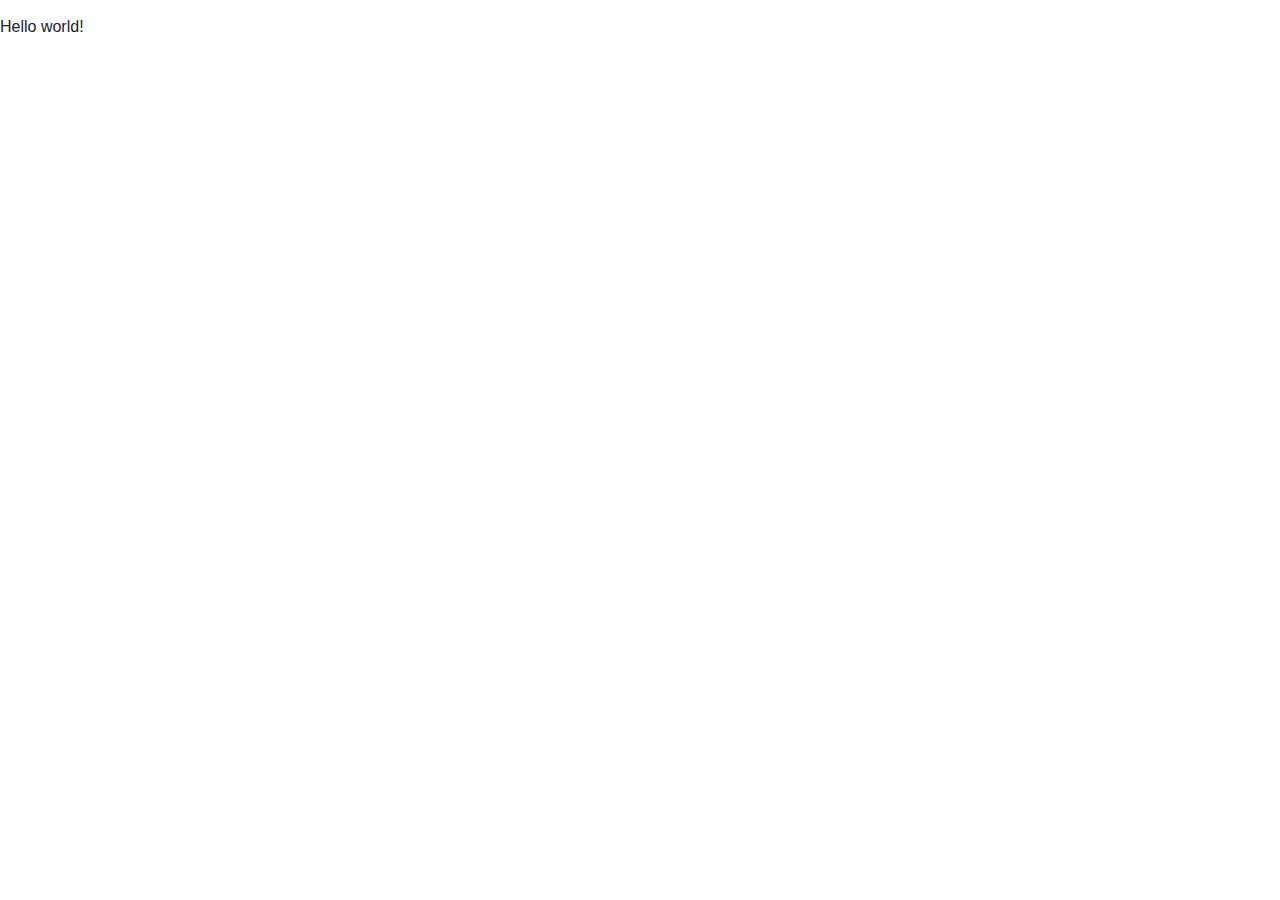
==== index.html @ acda1a97 "initial commit" ====
<!doctype html>
<html class="no-js" lang="">
    <head>
        <meta charset="utf-8">
        <meta http-equiv="x-ua-compatible" content="ie=edge">
        <title>Random Design Co.</title>
        <meta name="description" content="">
        <meta name="viewport" content="width=device-width, initial-scale=1">

        <link rel="apple-touch-icon" href="apple-touch-icon.png">
        <!-- Place favicon.ico in the root directory -->

        <link rel="stylesheet" href="css/normalize.css">
        <link rel="stylesheet" href="css/main.css">
        <script src="js/vendor/modernizr-2.8.3.min.js"></script>
    </head>
    <body>
        <!--[if lt IE 8]>
            <p class="browserupgrade">You are using an <strong>outdated</strong> browser. Please <a href="http://browsehappy.com/">upgrade your browser</a> to improve your experience.</p>
        <![endif]-->

        <!-- Add your site or application content here -->
        <p>Hello world!</p>

        <script src="https://code.jquery.com/jquery-1.12.0.min.js"></script>
        <script>window.jQuery || document.write('<script src="js/vendor/jquery-1.12.0.min.js"><\/script>')</script>
        <script src="js/plugins.js"></script>
        <script src="js/main.js"></script>

        <!-- Google Analytics: change UA-XXXXX-X to be your site's ID. -->
        <script>
            (function(b,o,i,l,e,r){b.GoogleAnalyticsObject=l;b[l]||(b[l]=
            function(){(b[l].q=b[l].q||[]).push(arguments)});b[l].l=+new Date;
            e=o.createElement(i);r=o.getElementsByTagName(i)[0];
            e.src='https://www.google-analytics.com/analytics.js';
            r.parentNode.insertBefore(e,r)}(window,document,'script','ga'));
            ga('create','UA-XXXXX-X','auto');ga('send','pageview');
        </script>
    </body>
</html>
---- css/main.css ----
/*! HTML5 Boilerplate v5.3.0 | MIT License | https://html5boilerplate.com/ */

/*
 * What follows is the result of much research on cross-browser styling.
 * Credit left inline and big thanks to Nicolas Gallagher, Jonathan Neal,
 * Kroc Camen, and the H5BP dev community and team.
 */

/* ==========================================================================
   Base styles: opinionated defaults
   ========================================================================== */

html {
    color: #222;
    font-size: 1em;
    line-height: 1.4;
}

/*
 * Remove text-shadow in selection highlight:
 * https://twitter.com/miketaylr/status/12228805301
 *
 * These selection rule sets have to be separate.
 * Customize the background color to match your design.
 */

::-moz-selection {
    background: #b3d4fc;
    text-shadow: none;
}

::selection {
    background: #b3d4fc;
    text-shadow: none;
}

/*
 * A better looking default horizontal rule
 */

hr {
    display: block;
    height: 1px;
    border: 0;
    border-top: 1px solid #ccc;
    margin: 1em 0;
    padding: 0;
}

/*
 * Remove the gap between audio, canvas, iframes,
 * images, videos and the bottom of their containers:
 * https://github.com/h5bp/html5-boilerplate/issues/440
 */

audio,
canvas,
iframe,
img,
svg,
video {
    vertical-align: middle;
}

/*
 * Remove default fieldset styles.
 */

fieldset {
    border: 0;
    margin: 0;
    padding: 0;
}

/*
 * Allow only vertical resizing of textareas.
 */

textarea {
    resize: vertical;
}

/* ==========================================================================
   Browser Upgrade Prompt
   ========================================================================== */

.browserupgrade {
    margin: 0.2em 0;
    background: #ccc;
    color: #000;
    padding: 0.2em 0;
}

/* ==========================================================================
   Author's custom styles
   ========================================================================== */

















/* ==========================================================================
   Helper classes
   ========================================================================== */

/*
 * Hide visually and from screen readers
 */

.hidden {
    display: none !important;
}

/*
 * Hide only visually, but have it available for screen readers:
 * http://snook.ca/archives/html_and_css/hiding-content-for-accessibility
 */

.visuallyhidden {
    border: 0;
    clip: rect(0 0 0 0);
    height: 1px;
    margin: -1px;
    overflow: hidden;
    padding: 0;
    position: absolute;
    width: 1px;
}

/*
 * Extends the .visuallyhidden class to allow the element
 * to be focusable when navigated to via the keyboard:
 * https://www.drupal.org/node/897638
 */

.visuallyhidden.focusable:active,
.visuallyhidden.focusable:focus {
    clip: auto;
    height: auto;
    margin: 0;
    overflow: visible;
    position: static;
    width: auto;
}

/*
 * Hide visually and from screen readers, but maintain layout
 */

.invisible {
    visibility: hidden;
}

/*
 * Clearfix: contain floats
 *
 * For modern browsers
 * 1. The space content is one way to avoid an Opera bug when the
 *    `contenteditable` attribute is included anywhere else in the document.
 *    Otherwise it causes space to appear at the top and bottom of elements
 *    that receive the `clearfix` class.
 * 2. The use of `table` rather than `block` is only necessary if using
 *    `:before` to contain the top-margins of child elements.
 */

.clearfix:before,
.clearfix:after {
    content: " "; /* 1 */
    display: table; /* 2 */
}

.clearfix:after {
    clear: both;
}

/* ==========================================================================
   EXAMPLE Media Queries for Responsive Design.
   These examples override the primary ('mobile first') styles.
   Modify as content requires.
   ========================================================================== */

@media only screen and (min-width: 35em) {
    /* Style adjustments for viewports that meet the condition */
}

@media print,
       (-webkit-min-device-pixel-ratio: 1.25),
       (min-resolution: 1.25dppx),
       (min-resolution: 120dpi) {
    /* Style adjustments for high resolution devices */
}

/* ==========================================================================
   Print styles.
   Inlined to avoid the additional HTTP request:
   http://www.phpied.com/delay-loading-your-print-css/
   ========================================================================== */

@media print {
    *,
    *:before,
    *:after,
    *:first-letter,
    *:first-line {
        background: transparent !important;
        color: #000 !important; /* Black prints faster:
                                   http://www.sanbeiji.com/archives/953 */
        box-shadow: none !important;
        text-shadow: none !important;
    }

    a,
    a:visited {
        text-decoration: underline;
    }

    a[href]:after {
        content: " (" attr(href) ")";
    }

    abbr[title]:after {
        content: " (" attr(title) ")";
    }

    /*
     * Don't show links that are fragment identifiers,
     * or use the `javascript:` pseudo protocol
     */

    a[href^="#"]:after,
    a[href^="javascript:"]:after {
        content: "";
    }

    pre,
    blockquote {
        border: 1px solid #999;
        page-break-inside: avoid;
    }

    /*
     * Printing Tables:
     * http://css-discuss.incutio.com/wiki/Printing_Tables
     */

    thead {
        display: table-header-group;
    }

    tr,
    img {
        page-break-inside: avoid;
    }

    img {
        max-width: 100% !important;
    }

    p,
    h2,
    h3 {
        orphans: 3;
        widows: 3;
    }

    h2,
    h3 {
        page-break-after: avoid;
    }
}
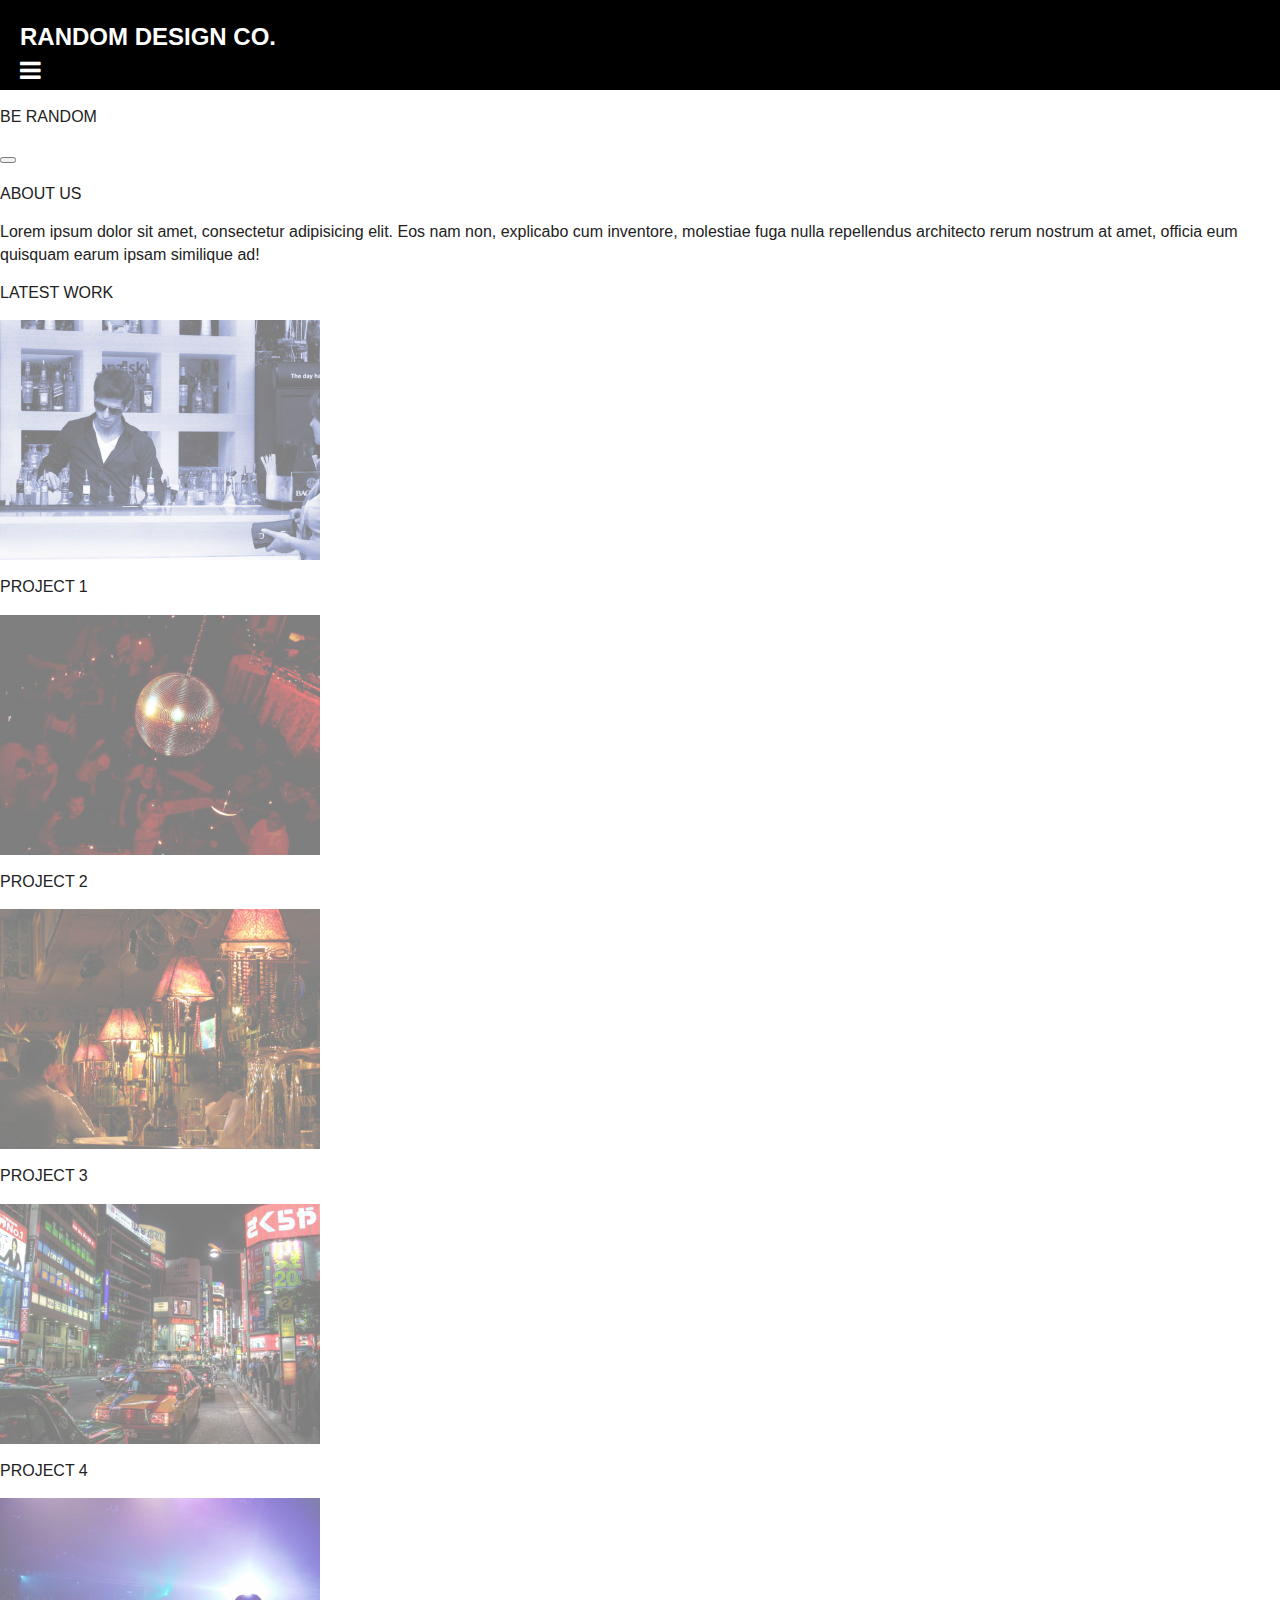
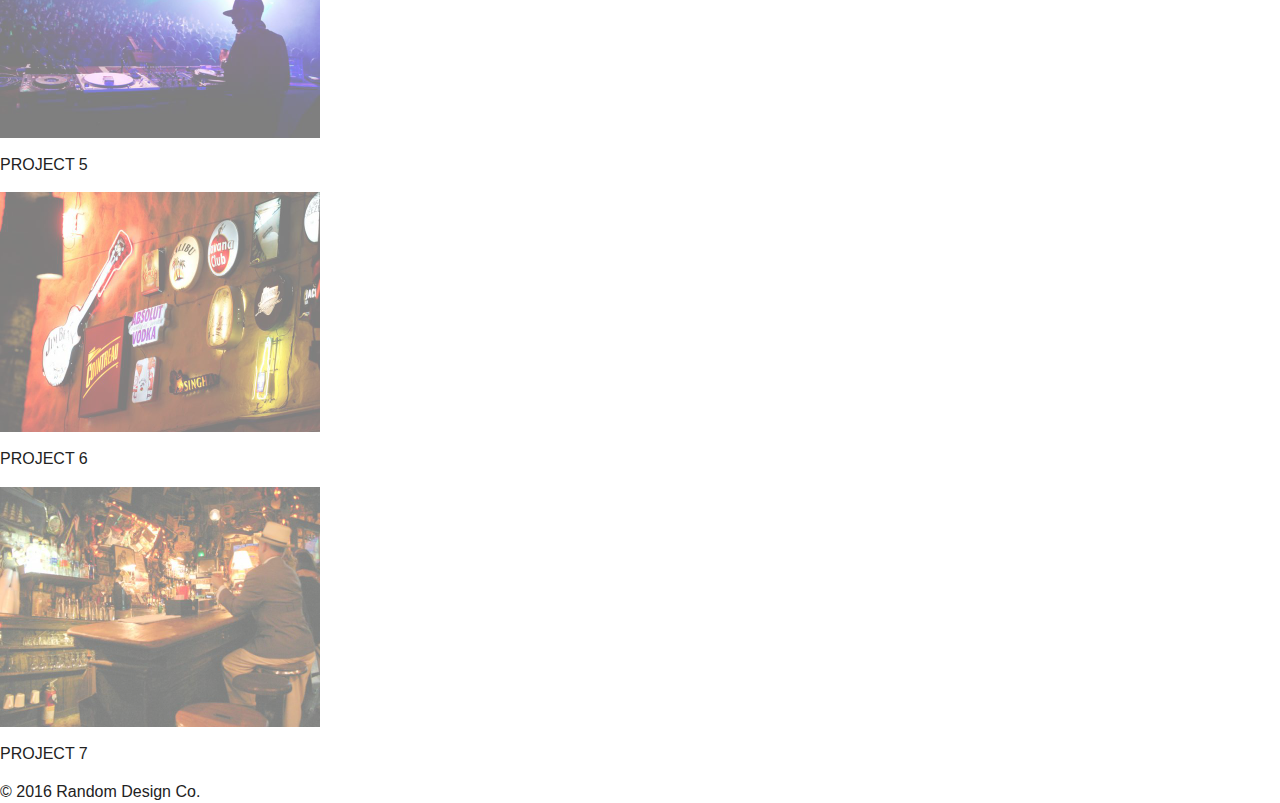
==== commit 82740b94: "trying image class" ====
--- a/index.html
+++ b/index.html
@@ -1,9 +1,9 @@
 <!doctype html>
-<html class="no-js" lang="">
+<html class="no-js" lang="en-US">
     <head>
         <meta charset="utf-8">
         <meta http-equiv="x-ua-compatible" content="ie=edge">
-        <title>Random Design Co.</title>
+        <title>RANDOM DESIGN CO.</title>
         <meta name="description" content="">
         <meta name="viewport" content="width=device-width, initial-scale=1">
 
@@ -12,6 +12,8 @@
 
         <link rel="stylesheet" href="css/normalize.css">
         <link rel="stylesheet" href="css/main.css">
+        <link rel="stylesheet" href="css/style.css">
+        <link rel="stylesheet" href="https://maxcdn.bootstrapcdn.com/font-awesome/4.5.0/css/font-awesome.min.css">
         <script src="js/vendor/modernizr-2.8.3.min.js"></script>
     </head>
     <body>
@@ -20,7 +22,58 @@
         <![endif]-->
 
         <!-- Add your site or application content here -->
-        <p>Hello world!</p>
+        <div id="allContent">
+            
+            <div id="header">
+                <div>RANDOM DESIGN CO.</div>
+                <div><i class="fa fa-bars"></i></div>
+            </div>
+            
+            <div id="logo">
+                 <p>BE RANDOM</p>
+                <button id="omg">
+                </button>
+            </div>
+            
+            <div id="aboutUs">
+                <p>ABOUT US</p>
+                <p>Lorem ipsum dolor sit amet, consectetur adipisicing elit. Eos nam non, explicabo cum inventore, molestiae fuga nulla repellendus architecto 
+                rerum nostrum at amet, officia eum quisquam earum ipsam similique ad!</p>
+            </div>
+            
+            
+            <div id="latestWork">
+                <p>LATEST WORK</p>
+                
+                <div class="imageBox">
+                    <img class="imgProject" src="img/1-cocktail.jpg">
+                    <p>PROJECT 1</p>
+                
+                    <img class="imgProject" src="img/2-disco.jpg">
+                    <p>PROJECT 2</p>
+                
+                    <img class="imgProject" src="img/3-bookstore.jpg">
+                    <p>PROJECT 3</p>
+                
+                    <img class="imgProject" src="img/4-traffic.jpg">
+                    <p>PROJECT 4</p>
+                
+                    <img class="imgProject" src="img/5-concert.jpg">
+                    <p>PROJECT 5</p>
+                
+                    <img class="imgProject" src="img/6-nightlife.jpg">
+                    <p>PROJECT 6</p>
+                
+                    <img class="imgProject" src="img/7-bar.jpg">
+                    <p>PROJECT 7</p>
+                    
+                </div>
+                 
+            <div id="footer">
+                © 2016 Random Design Co.
+            </div>
+        </div>
+        
 
         <script src="https://code.jquery.com/jquery-1.12.0.min.js"></script>
         <script>window.jQuery || document.write('<script src="js/vendor/jquery-1.12.0.min.js"><\/script>')</script>
--- a/css/style.css
+++ b/css/style.css
@@ -0,0 +1,52 @@
+#allContent {
+    font-family: Arial, Helvetica, sans-serif;
+    width: 100%;
+    
+} 
+
+#header {
+    background-color: #000;
+    color: #fff;
+    width: 100%;
+    height: 50px;
+    padding: 20px 0px 20px 20px;
+    font-size: 1.5em;
+    font-weight: bold;
+    z-index: 1;
+}
+
+#logo {
+    background: url(img/purple-bg.jpg);
+    width: 100%;
+}
+
+#omg {
+    
+}
+
+#aboutUs {
+    width: 100%;
+}
+
+#latestWork {
+    width: 100%;
+}
+
+.imageBox {
+    float: left;
+}
+
+.imageBox img {
+    opacity: 1.0;
+    width: 50%;
+}
+.imageBox img {
+    opacity: 0.5;
+    width: 50%;
+}
+
+#footer {
+    width: 100%;
+    float: left;
+    clear: left;
+}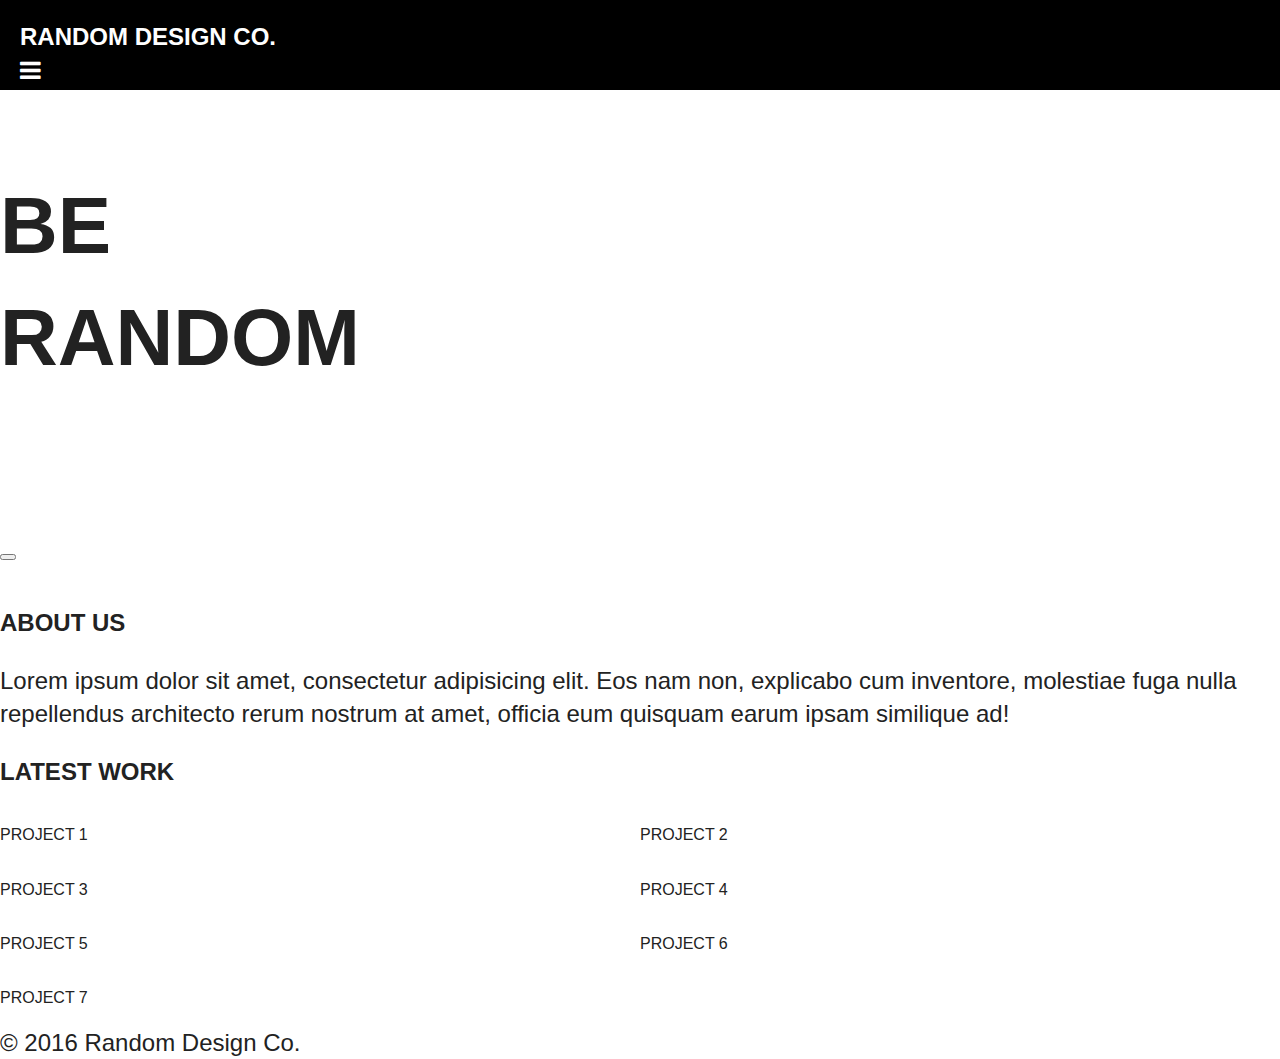
==== commit a8e8843d: "Tried <div> again for the PROJECT hover areas. Nope, this is not good." ====
--- a/index.html
+++ b/index.html
@@ -30,44 +30,52 @@
             </div>
             
             <div id="logo">
-                 <p>BE RANDOM</p>
+                 <p>BE<br>
+                 RANDOM</p>
                 <button id="omg">
                 </button>
             </div>
             
             <div id="aboutUs">
-                <p>ABOUT US</p>
+                <h2>ABOUT US</h2>
                 <p>Lorem ipsum dolor sit amet, consectetur adipisicing elit. Eos nam non, explicabo cum inventore, molestiae fuga nulla repellendus architecto 
                 rerum nostrum at amet, officia eum quisquam earum ipsam similique ad!</p>
             </div>
             
             
             <div id="latestWork">
-                <p>LATEST WORK</p>
+                <h2>LATEST WORK</h2>
                 
-                <div class="imageBox">
-                    <img class="imgProject" src="img/1-cocktail.jpg">
+            <div class="imageBox">
+                
+                <div id="project1">
                     <p>PROJECT 1</p>
-                
-                    <img class="imgProject" src="img/2-disco.jpg">
+                </div>
+                <div id="project2">
+                    
                     <p>PROJECT 2</p>
-                
-                    <img class="imgProject" src="img/3-bookstore.jpg">
+                </div>
+                <div id="project3">               
+                    
                     <p>PROJECT 3</p>
-                
-                    <img class="imgProject" src="img/4-traffic.jpg">
+                </div>
+                <div id="project4">               
+                    
                     <p>PROJECT 4</p>
-                
-                    <img class="imgProject" src="img/5-concert.jpg">
+                </div>
+                <div id="project5">               
+                    
                     <p>PROJECT 5</p>
-                
-                    <img class="imgProject" src="img/6-nightlife.jpg">
+                </div>
+                <div id="project6">                
+                    
                     <p>PROJECT 6</p>
-                
-                    <img class="imgProject" src="img/7-bar.jpg">
+                </div>
+                <div id="project7">               
+                    
                     <p>PROJECT 7</p>
-                    
                 </div>
+            </div>
                  
             <div id="footer">
                 © 2016 Random Design Co.
--- a/css/style.css
+++ b/css/style.css
@@ -1,3 +1,8 @@
+h2 {
+    font-size: 1.5em;
+    font-weight: bold;
+}
+
 #allContent {
     font-family: Arial, Helvetica, sans-serif;
     width: 100%;
@@ -18,6 +23,9 @@
 #logo {
     background: url(img/purple-bg.jpg);
     width: 100%;
+    font-size: 5em;
+    font-weight: bold;
+    
 }
 
 #omg {
@@ -27,26 +35,69 @@
 #aboutUs {
     width: 100%;
 }
+#aboutUs p {
+    font-size: 1.5em;
+}
 
 #latestWork {
     width: 100%;
 }
 
-.imageBox {
-    float: left;
+#imageBox {
+    width: 100%
+}
+#project1 {
+    background-image: url(img/1-cocktail.jpg);
+    width: 50%;
+    float:left;
+    opacity: 1.0;
+}
+#project2 {
+    background-image: url(img/2-disco.jpg);
+    width: 50%;
+    float:left;
+    opacity: 1.0;
+}
+#project3 {
+    background-image: url(img/3-bookstore.jpg);
+    width: 50%;
+    float:left;
+    opacity: 1.0;
+}
+#project4 {
+    background-image: url(img/4-traffic.jpg);
+    width: 50%;
+    float:left;
+    
+}
+#project5 {
+    background-image: url(img/5-concert.jpg);
+    width: 50%;
+    float:left;
+    
+}
+#project6 {
+    background-image: url(img/6-nightlife.jpg);
+    width: 50%;
+    float:left;
+}
+#project7 {
+    background-image: url(img/7-bar.jpg);
+    width: 50%;
+    float:left;
 }
 
-.imageBox img {
-    opacity: 1.0;
-    width: 50%;
-}
-.imageBox img {
-    opacity: 0.5;
-    width: 50%;
+
+
+
+
+#imageBox background-image:hover {
+  opacity: 0.5;
 }
 
 #footer {
     width: 100%;
     float: left;
     clear: left;
+    font-size: 1.5em;
 }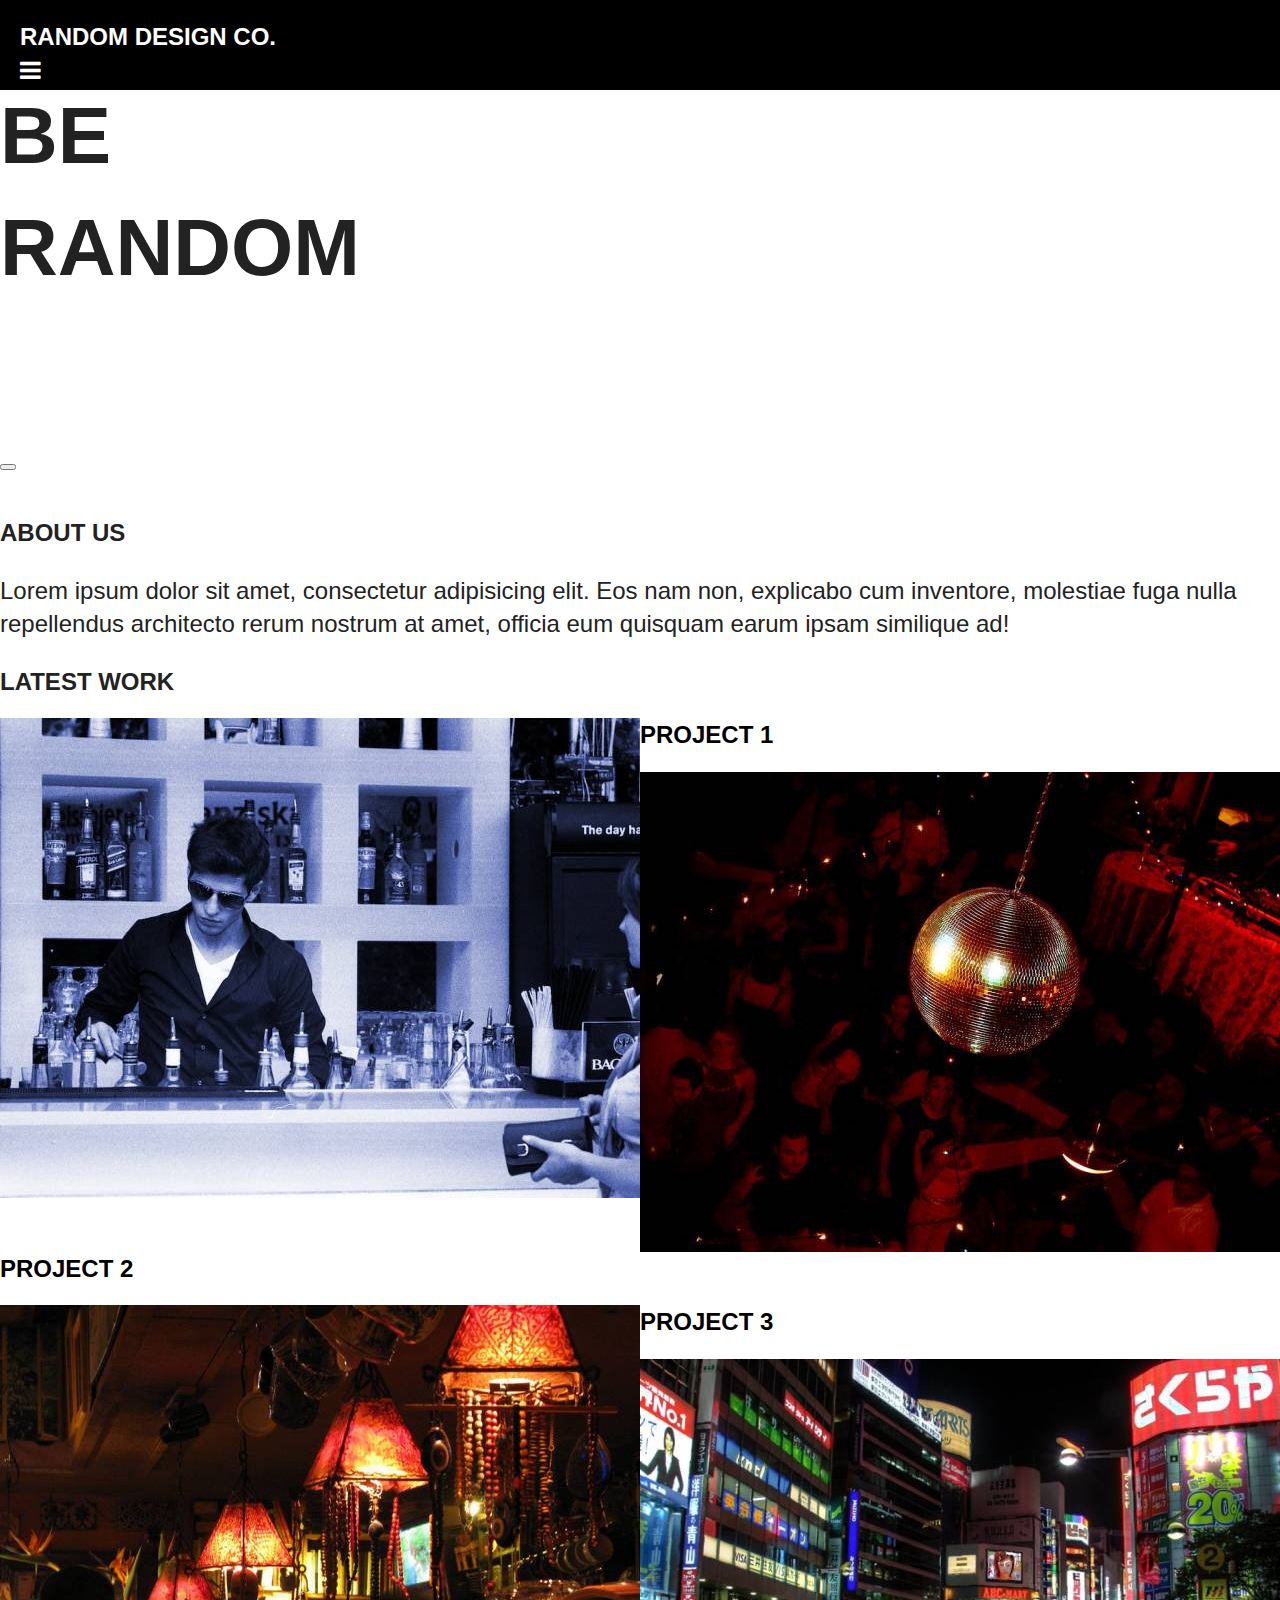
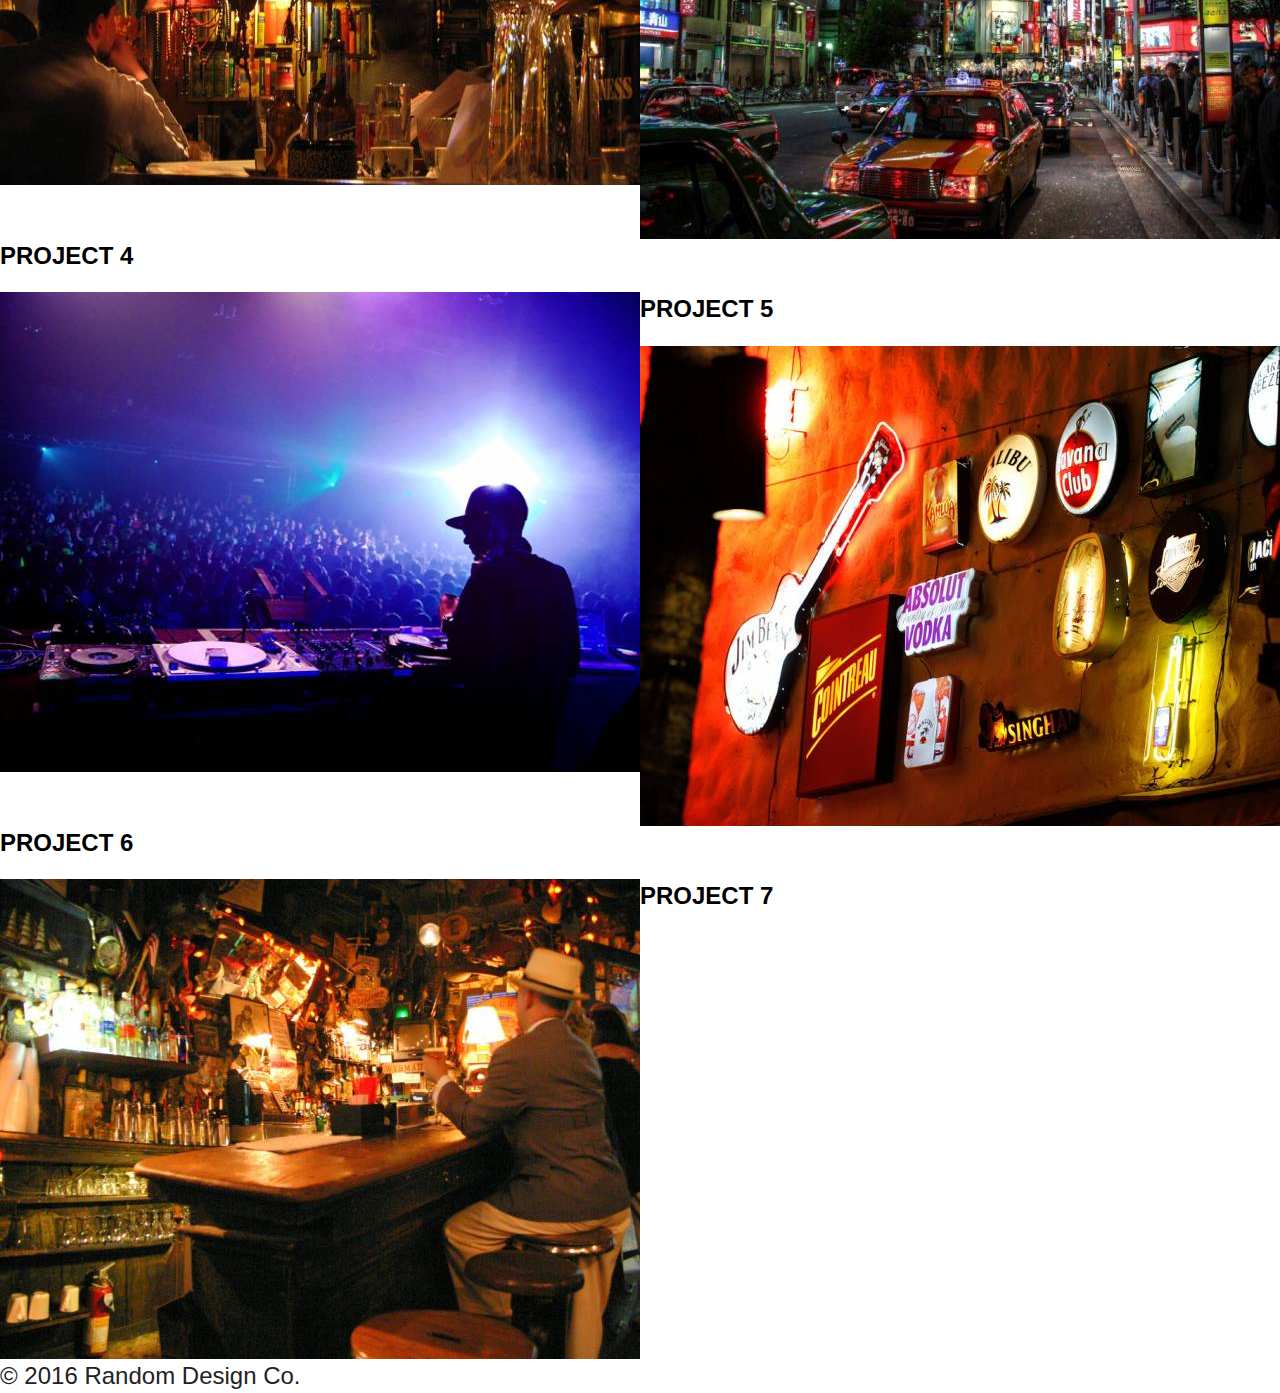
==== commit 8e5f5a79: "changed from many div id to image class, set header to fixed" ====
--- a/index.html
+++ b/index.html
@@ -46,35 +46,35 @@
             <div id="latestWork">
                 <h2>LATEST WORK</h2>
                 
-            <div class="imageBox">
+            <div id="imageBox">
                 
-                <div id="project1">
-                    <p>PROJECT 1</p>
-                </div>
-                <div id="project2">
+                <img class="imgProject" src="img/1-cocktail.jpg">
+                    <h2>PROJECT 1</h2>
+                
+                <img class="imgProject" src="img/2-disco.jpg">
                     
-                    <p>PROJECT 2</p>
-                </div>
-                <div id="project3">               
+                    <h2>PROJECT 2</h2>
+                
+                <img class="imgProject" src="img/3-bookstore.jpg">              
                     
-                    <p>PROJECT 3</p>
-                </div>
-                <div id="project4">               
+                    <h2>PROJECT 3</h2>
+                
+                <img class="imgProject" src="img/4-traffic.jpg">             
                     
-                    <p>PROJECT 4</p>
-                </div>
-                <div id="project5">               
+                    <h2>PROJECT 4</h2>
+                
+                <img class="imgProject" src="img/5-concert.jpg">               
                     
-                    <p>PROJECT 5</p>
-                </div>
-                <div id="project6">                
+                    <h2>PROJECT 5</h2>
+                
+                <img class="imgProject" src="img/6-nightlife.jpg">                
                     
-                    <p>PROJECT 6</p>
-                </div>
-                <div id="project7">               
+                    <h2>PROJECT 6</h2>
+                
+                <img class="imgProject" src="img/7-bar.jpg">               
                     
-                    <p>PROJECT 7</p>
-                </div>
+                    <h2>PROJECT 7</h2>
+            </div>
             </div>
                  
             <div id="footer">
--- a/css/style.css
+++ b/css/style.css
@@ -17,7 +17,9 @@
     padding: 20px 0px 20px 20px;
     font-size: 1.5em;
     font-weight: bold;
-    z-index: 1;
+    position: fixed;
+    top: 0px;
+    left: 0px;
 }
 
 #logo {
@@ -46,53 +48,21 @@
 #imageBox {
     width: 100%
 }
-#project1 {
-    background-image: url(img/1-cocktail.jpg);
-    width: 50%;
-    float:left;
-    opacity: 1.0;
-}
-#project2 {
-    background-image: url(img/2-disco.jpg);
-    width: 50%;
-    float:left;
-    opacity: 1.0;
-}
-#project3 {
-    background-image: url(img/3-bookstore.jpg);
-    width: 50%;
-    float:left;
-    opacity: 1.0;
-}
-#project4 {
-    background-image: url(img/4-traffic.jpg);
-    width: 50%;
-    float:left;
-    
-}
-#project5 {
-    background-image: url(img/5-concert.jpg);
-    width: 50%;
-    float:left;
-    
-}
-#project6 {
-    background-image: url(img/6-nightlife.jpg);
-    width: 50%;
-    float:left;
-}
-#project7 {
-    background-image: url(img/7-bar.jpg);
-    width: 50%;
-    float:left;
+.imgProject {
+  opacity: 1.0;
+  width: 50%;
+  display:block;
+  float:left;
 }
 
+.imgProject:hover {
+  opacity: 0.5;
+  width: 50%;
+}
 
-
-
-
-#imageBox background-image:hover {
-  opacity: 0.5;
+#imageBox h2 {
+    color: #000;
+    
 }
 
 #footer {
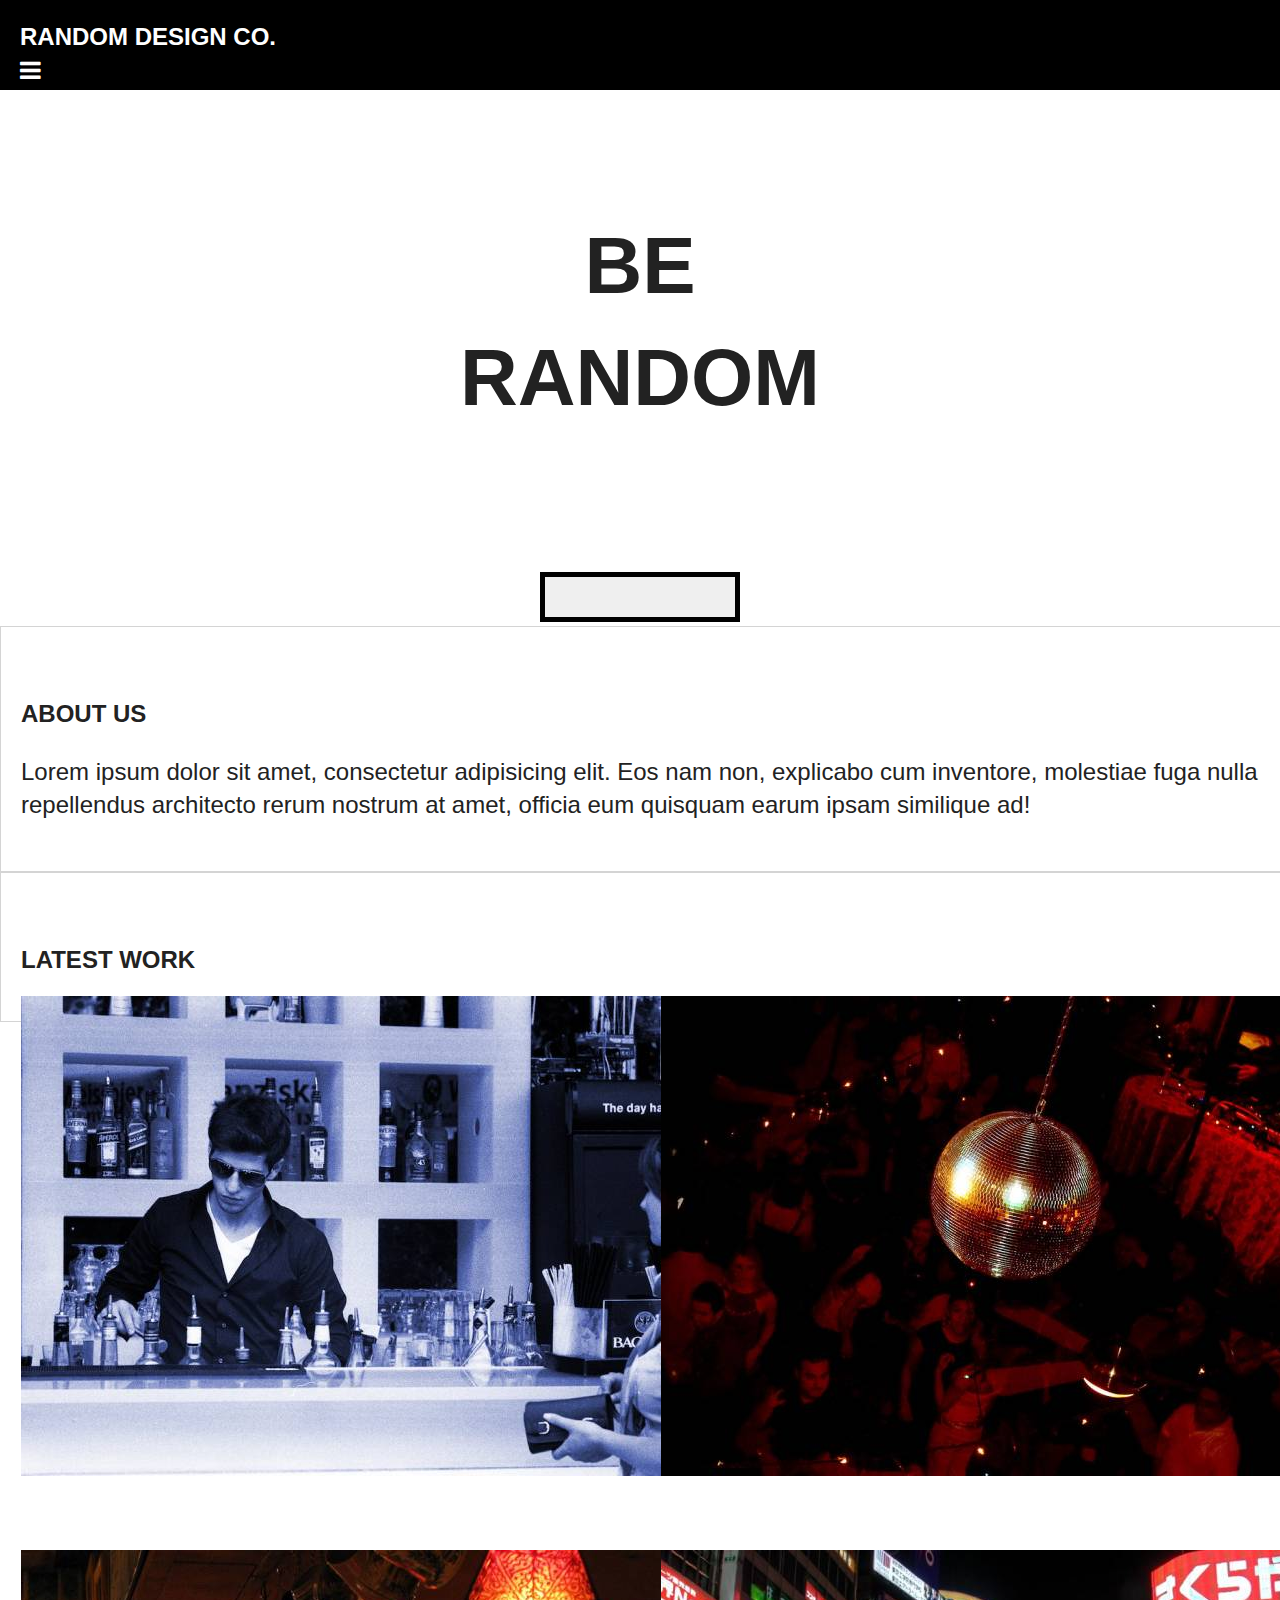
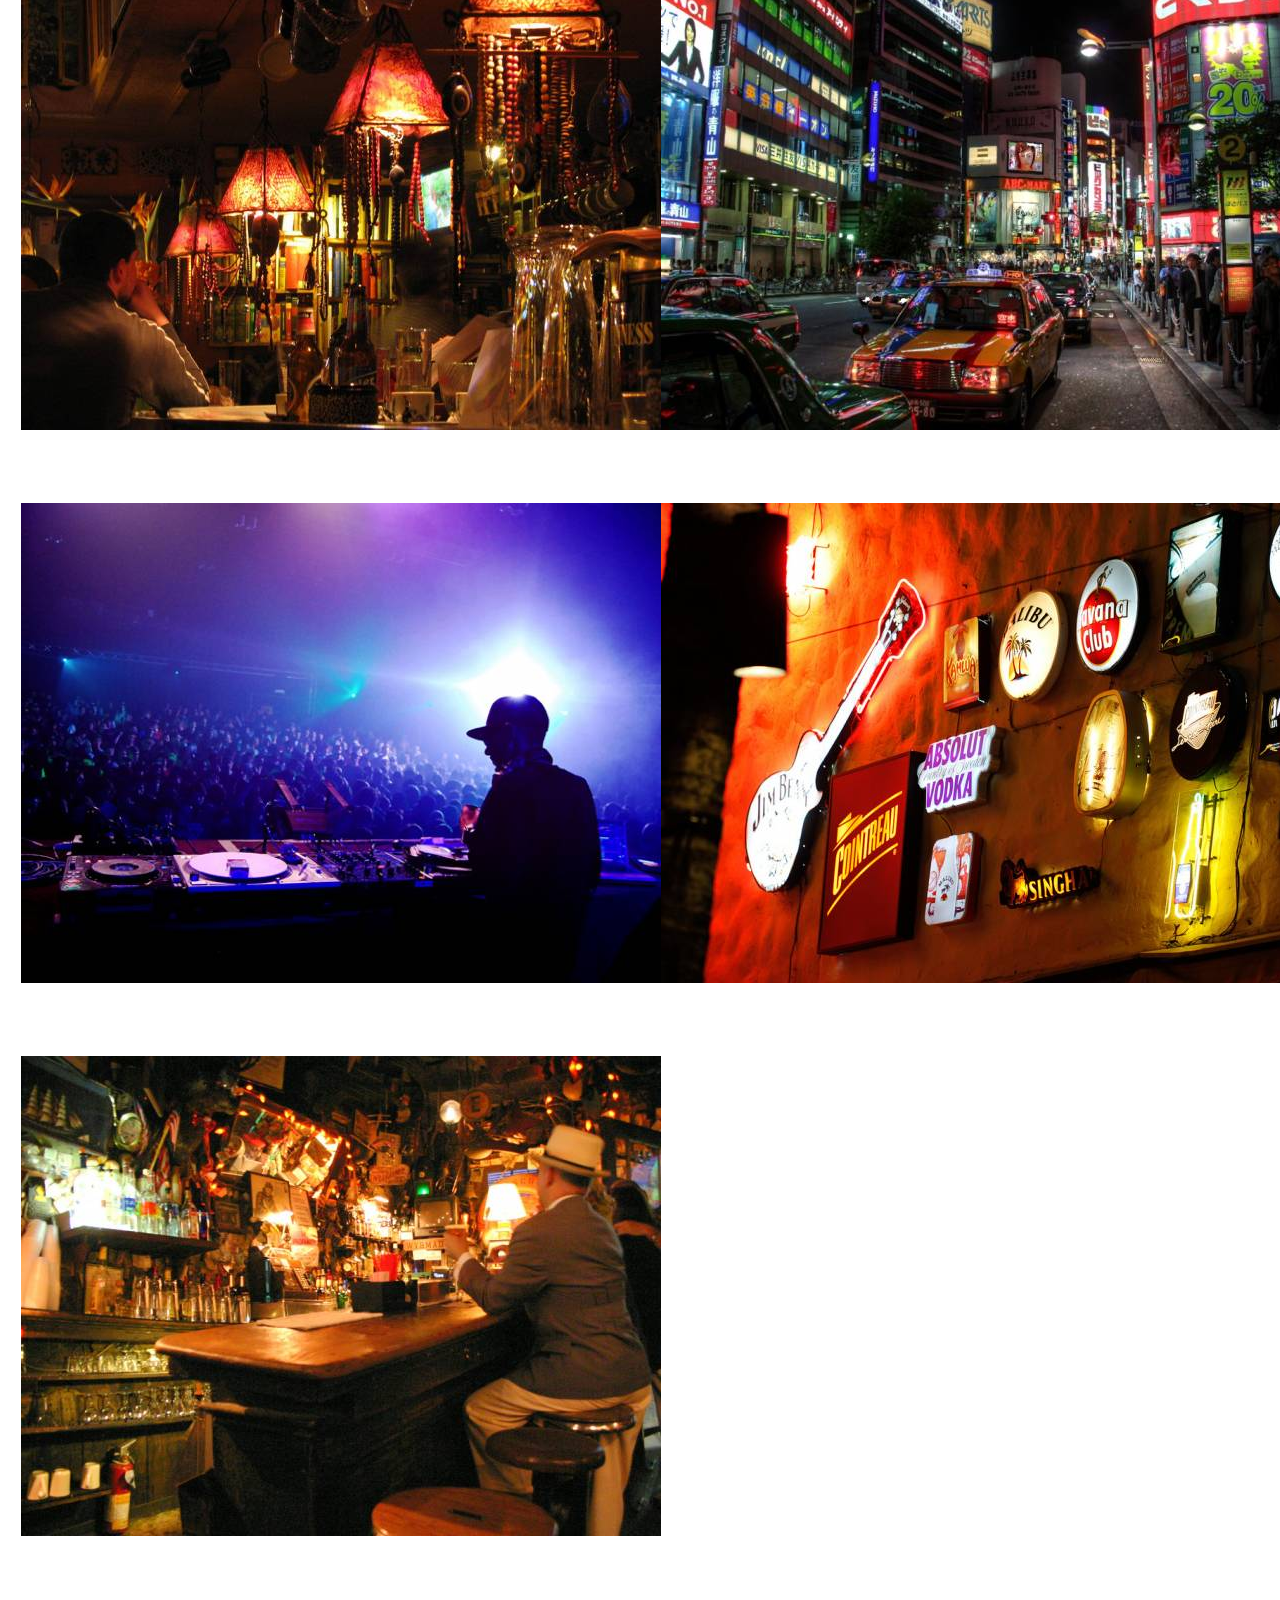
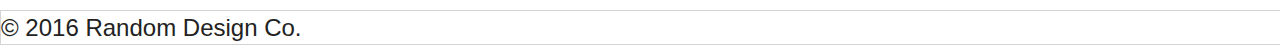
==== commit 013e93c2: "changed project area back to div, added in more styling throughout" ====
--- a/index.html
+++ b/index.html
@@ -36,46 +36,55 @@
                 </button>
             </div>
             
-            <div id="aboutUs">
-                <h2>ABOUT US</h2>
+            <section id="aboutUs">
+                <h2>about us</h2>
                 <p>Lorem ipsum dolor sit amet, consectetur adipisicing elit. Eos nam non, explicabo cum inventore, molestiae fuga nulla repellendus architecto 
                 rerum nostrum at amet, officia eum quisquam earum ipsam similique ad!</p>
-            </div>
+            </section>
             
             
-            <div id="latestWork">
-                <h2>LATEST WORK</h2>
+            <section id="latestWork">
+                <h2>latest work</h2>
                 
-            <div id="imageBox">
+            <div id="boxes">
                 
-                <img class="imgProject" src="img/1-cocktail.jpg">
-                    <h2>PROJECT 1</h2>
+                <div class="imageBox">
+                <img src="img/1-cocktail.jpg">
+                <h2>project 1</h2>
+                </div>
                 
-                <img class="imgProject" src="img/2-disco.jpg">
-                    
-                    <h2>PROJECT 2</h2>
+                <div class="imageBox">
+                <img src="img/2-disco.jpg">
+                <h2>project 2</h2>
+                </div>
                 
-                <img class="imgProject" src="img/3-bookstore.jpg">              
-                    
-                    <h2>PROJECT 3</h2>
+                <div class="imageBox">
+                <img src="img/3-bookstore.jpg">              
+                <h2>project 3</h2>
+                </div>
                 
-                <img class="imgProject" src="img/4-traffic.jpg">             
-                    
-                    <h2>PROJECT 4</h2>
+                <div class="imageBox">
+                <img src="img/4-traffic.jpg">             
+                <h2>project 4</h2>
+                </div>
                 
-                <img class="imgProject" src="img/5-concert.jpg">               
-                    
-                    <h2>PROJECT 5</h2>
+                <div class="imageBox">
+                <img src="img/5-concert.jpg">               
+                <h2>project 5</h2>
+                </div>
                 
-                <img class="imgProject" src="img/6-nightlife.jpg">                
-                    
-                    <h2>PROJECT 6</h2>
+                <div class="imageBox">
+                <img src="img/6-nightlife.jpg">                
+                <h2>project 6</h2>
+                </div>
                 
-                <img class="imgProject" src="img/7-bar.jpg">               
-                    
-                    <h2>PROJECT 7</h2>
+                <div class="imageBox">
+                <img src="img/7-bar.jpg">               
+                <h2>project 7</h2>
+                </div>
+                
             </div>
-            </div>
+            </section>
                  
             <div id="footer">
                 © 2016 Random Design Co.
--- a/css/style.css
+++ b/css/style.css
@@ -1,6 +1,7 @@
 h2 {
     font-size: 1.5em;
     font-weight: bold;
+    text-transform: uppercase;
 }
 
 #allContent {
@@ -26,16 +27,27 @@
     background: url(img/purple-bg.jpg);
     width: 100%;
     font-size: 5em;
-    font-weight: bold;
+    font-weight: bold;    
+    text-align: center;
+    padding-top: 130px;
+}
+
+#omg {
+    width: 200px;
+    color: #000;
+    border: black thick solid;
+    text-align: center;
+    padding: 20px;
     
 }
 
-#omg {
-    
+section {
+    padding: 50px 20px 25px 20px;
 }
 
 #aboutUs {
     width: 100%;
+    border: thin #d4d4d4 solid;
 }
 #aboutUs p {
     font-size: 1.5em;
@@ -43,26 +55,35 @@
 
 #latestWork {
     width: 100%;
+    border: thin #d4d4d4 solid;
 }
 
-#imageBox {
+#boxes {
     width: 100%
 }
-.imgProject {
-  opacity: 1.0;
-  width: 50%;
-  display:block;
-  float:left;
+.imageBox {
+    width: 50%;
+    float: left;
+    position: relative;
 }
 
-.imgProject:hover {
-  opacity: 0.5;
-  width: 50%;
+.imageBox img {
+    position: relative;
+    width: 100%
 }
 
-#imageBox h2 {
-    color: #000;
+.imageBox h2 {
+    color: #fff;
+    text-align: center;
+    opacity: 1.0;
+    top: 25%;
+    left:25%;
+    width: 50%;
     
+}
+.imageBox h2:hover {
+  opacity: 0.5;
+  color: #000;
 }
 
 #footer {
@@ -70,4 +91,5 @@
     float: left;
     clear: left;
     font-size: 1.5em;
+    border: thin #d4d4d4 solid;
 }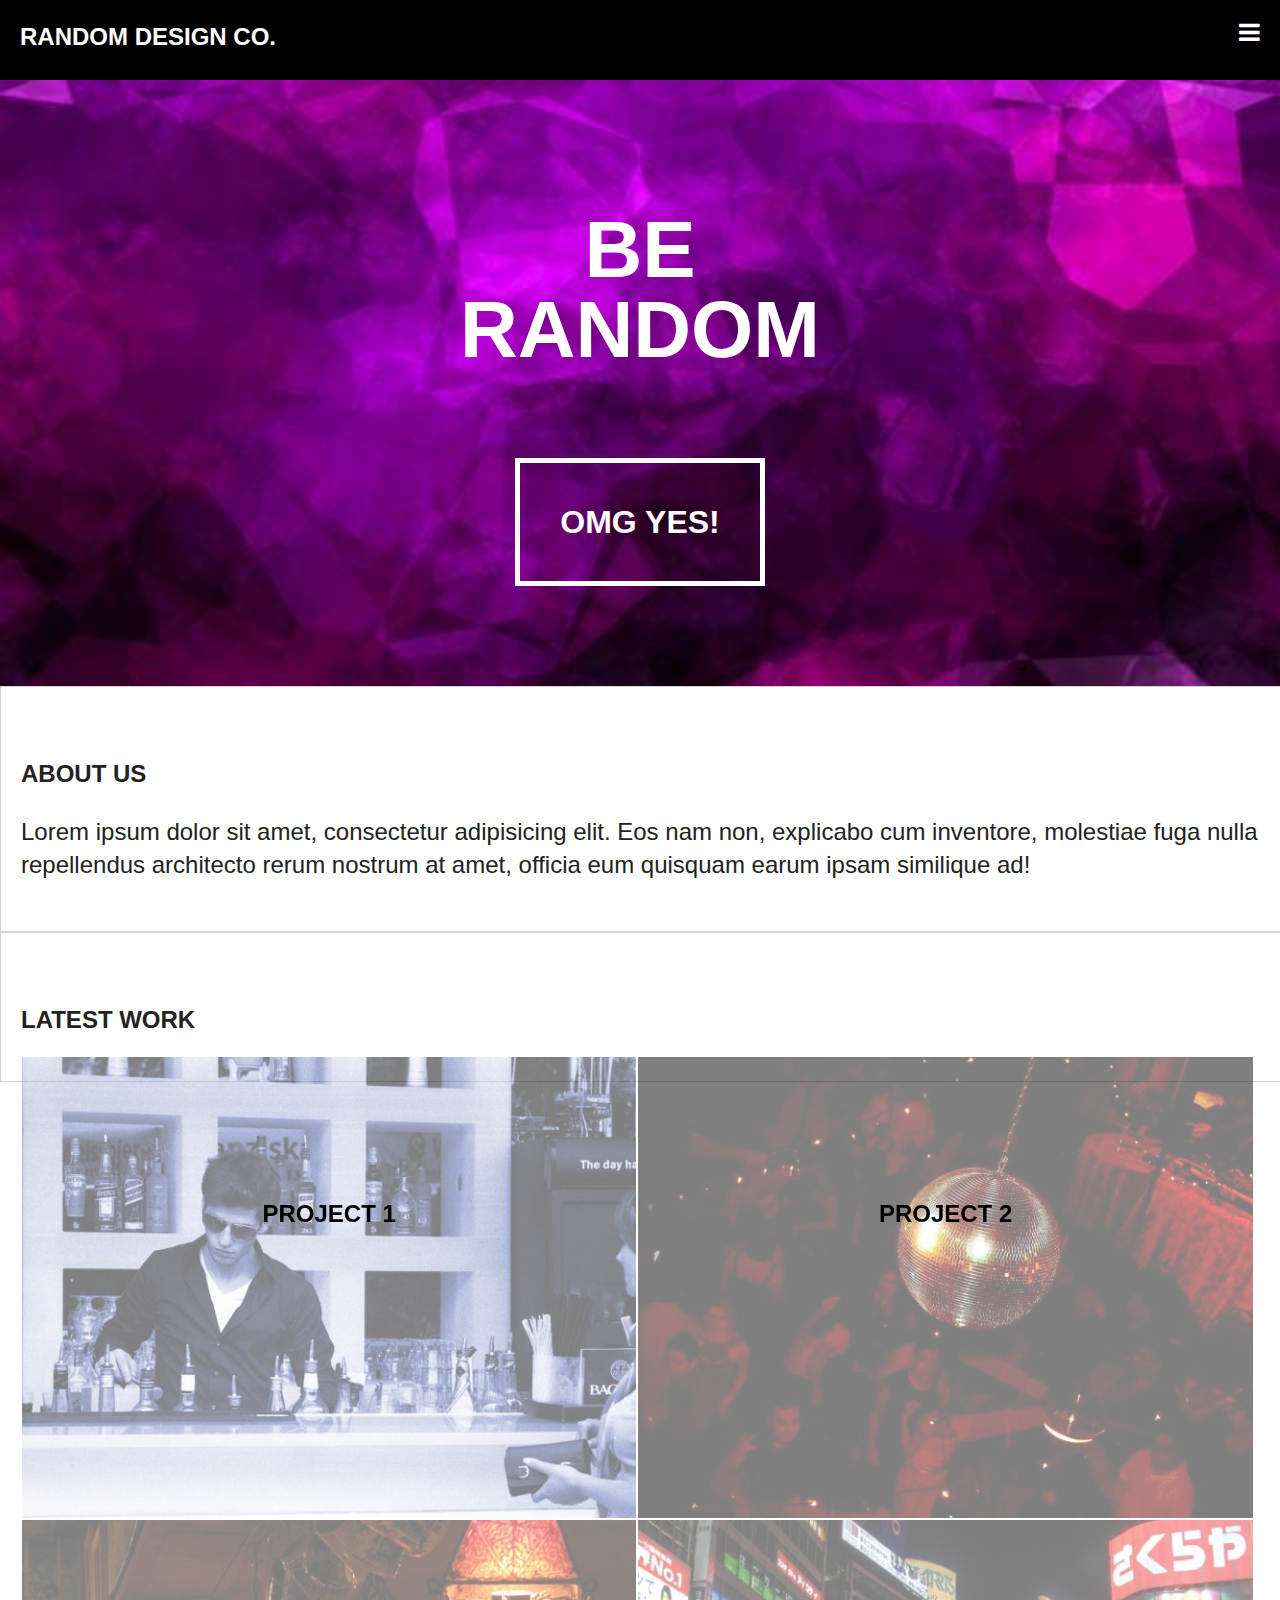
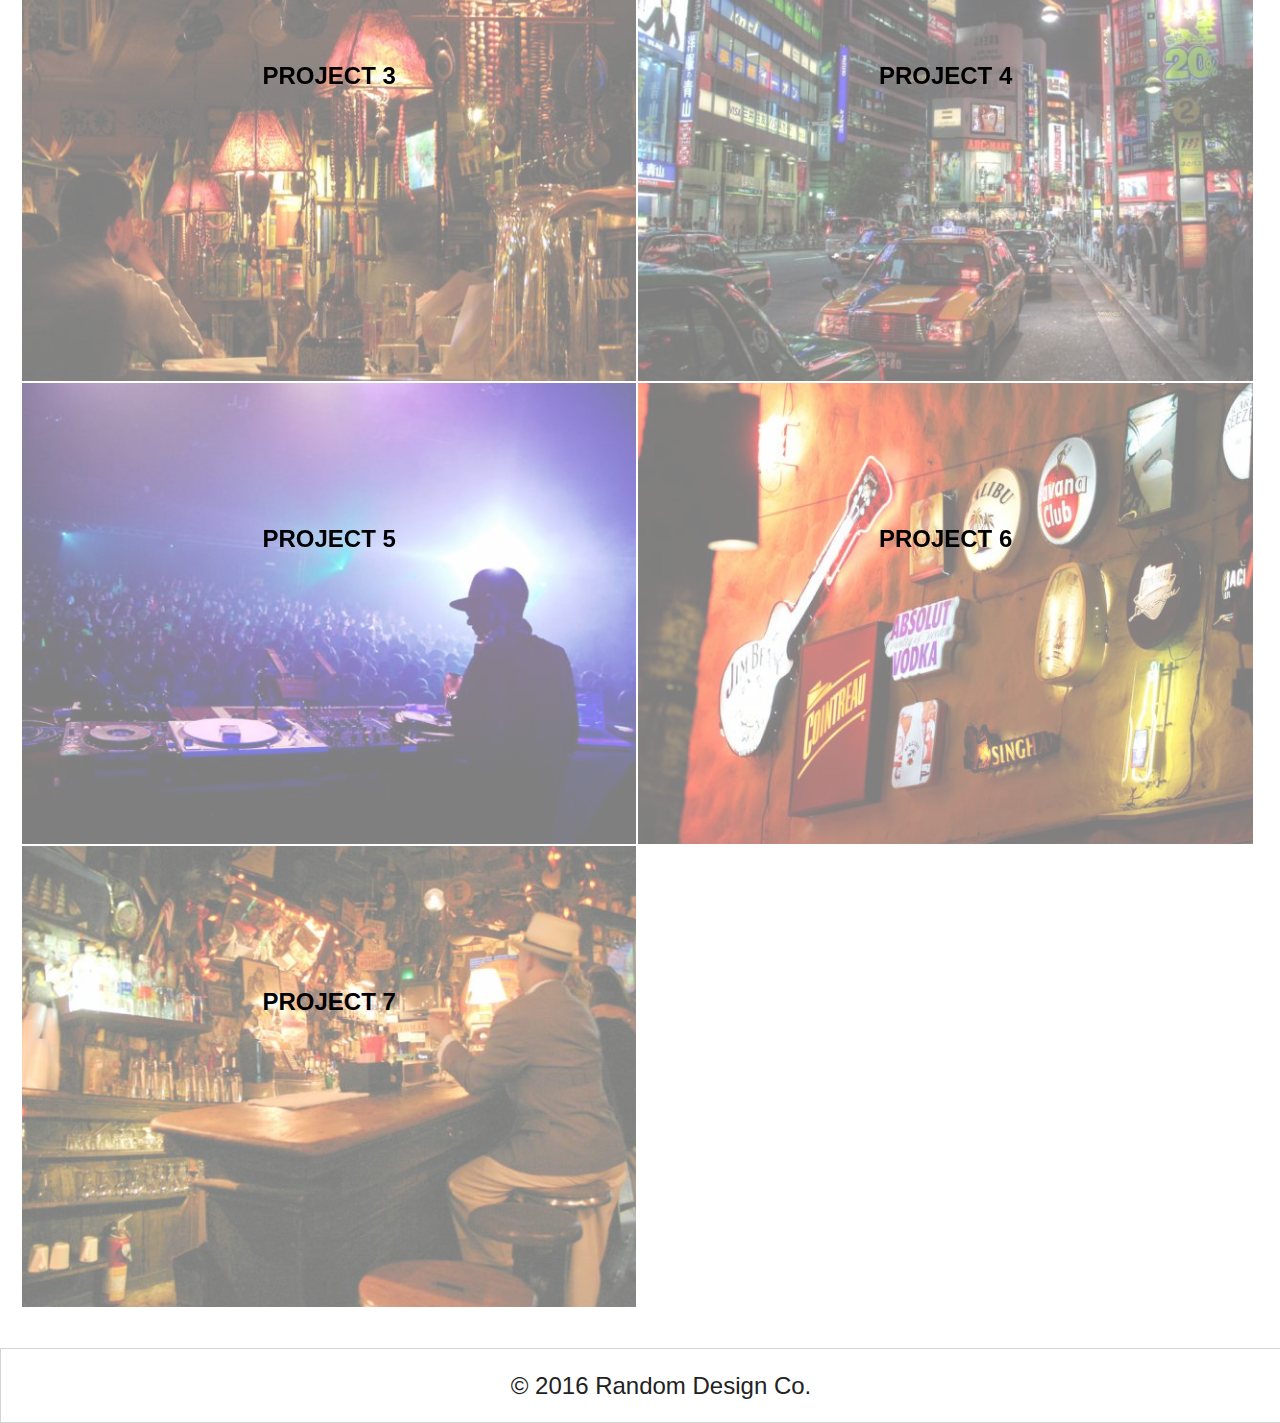
==== commit 1e42e522: "More tweaks, getting closer." ====
--- a/index.html
+++ b/index.html
@@ -25,14 +25,15 @@
         <div id="allContent">
             
             <div id="header">
-                <div>RANDOM DESIGN CO.</div>
-                <div><i class="fa fa-bars"></i></div>
+                <span id="headerTitle">RANDOM DESIGN CO.</span>
+                <i class="fa fa-bars"></i>
             </div>
             
             <div id="logo">
                  <p>BE<br>
                  RANDOM</p>
                 <button id="omg">
+                    <h2>omg yes!</h2>
                 </button>
             </div>
             
@@ -50,37 +51,37 @@
                 
                 <div class="imageBox">
                 <img src="img/1-cocktail.jpg">
-                <h2>project 1</h2>
+                 <p class="imageText">project 1</p>
                 </div>
                 
                 <div class="imageBox">
                 <img src="img/2-disco.jpg">
-                <h2>project 2</h2>
+                <p class="imageText">project 2</p>
                 </div>
                 
                 <div class="imageBox">
                 <img src="img/3-bookstore.jpg">              
-                <h2>project 3</h2>
+                <p class="imageText">project 3</p>
                 </div>
                 
                 <div class="imageBox">
                 <img src="img/4-traffic.jpg">             
-                <h2>project 4</h2>
+                <p class="imageText">project 4</p>
                 </div>
                 
                 <div class="imageBox">
                 <img src="img/5-concert.jpg">               
-                <h2>project 5</h2>
+                <p class="imageText">project 5</p>
                 </div>
                 
                 <div class="imageBox">
                 <img src="img/6-nightlife.jpg">                
-                <h2>project 6</h2>
+                <p class="imageText">project 6</p>
                 </div>
                 
                 <div class="imageBox">
                 <img src="img/7-bar.jpg">               
-                <h2>project 7</h2>
+                <p class="imageText">project 7</p>
                 </div>
                 
             </div>
--- a/css/style.css
+++ b/css/style.css
@@ -14,8 +14,8 @@
     background-color: #000;
     color: #fff;
     width: 100%;
-    height: 50px;
-    padding: 20px 0px 20px 20px;
+    height: 40px;
+    padding: 20px 20px 20px 20px;
     font-size: 1.5em;
     font-weight: bold;
     position: fixed;
@@ -23,22 +23,48 @@
     left: 0px;
 }
 
+#headerTitle {
+    float: left;
+    width: 300px;
+}
+.fa-bars {
+    float: right;
+    margin-right: 40px;
+}
+
 #logo {
-    background: url(img/purple-bg.jpg);
+    background: url(../img/purple-bg.jpg);
+    background-size: cover;
     width: 100%;
     font-size: 5em;
     font-weight: bold;    
     text-align: center;
     padding-top: 130px;
+    color: #fff;
+}
+#logo p {
+    line-height: 1em;
 }
 
 #omg {
-    width: 200px;
-    color: #000;
-    border: black thick solid;
+    background-color: rgba(0,0,0,0);
+    width: 250px;
+    color: #fff;
+    border: white thick solid;
     text-align: center;
-    padding: 20px;
+    padding: 10px 20px 10px 20px;
+    margin-bottom: 100px;  
     
+    
+}
+
+#omg:hover {
+    color: black;
+    background-color: white;
+}
+
+#omg h2 {
+    font-size: .4em;
 }
 
 section {
@@ -62,28 +88,36 @@
     width: 100%
 }
 .imageBox {
-    width: 50%;
+    width: 48%;
     float: left;
     position: relative;
+    margin: 1px;    
 }
 
 .imageBox img {
     position: relative;
-    width: 100%
+    width: 100%;
+    opacity: 0.5;
+}
+.imageBox img:hover {
+    opacity: 1.0;
 }
 
-.imageBox h2 {
-    color: #fff;
-    text-align: center;
-    opacity: 1.0;
+.imageText {
+    position: absolute;
     top: 25%;
     left:25%;
     width: 50%;
+    text-align: center;
+    color: #000;
+    font-size: 1.5em;
+    font-weight: bold;
+    text-transform: uppercase;
     
 }
-.imageBox h2:hover {
-  opacity: 0.5;
-  color: #000;
+
+.imageText:hover {
+  color: #fff;
 }
 
 #footer {
@@ -92,4 +126,7 @@
     clear: left;
     font-size: 1.5em;
     border: thin #d4d4d4 solid;
+    padding: 20px;
+    text-align: center;
+    margin-top: 40px;
 }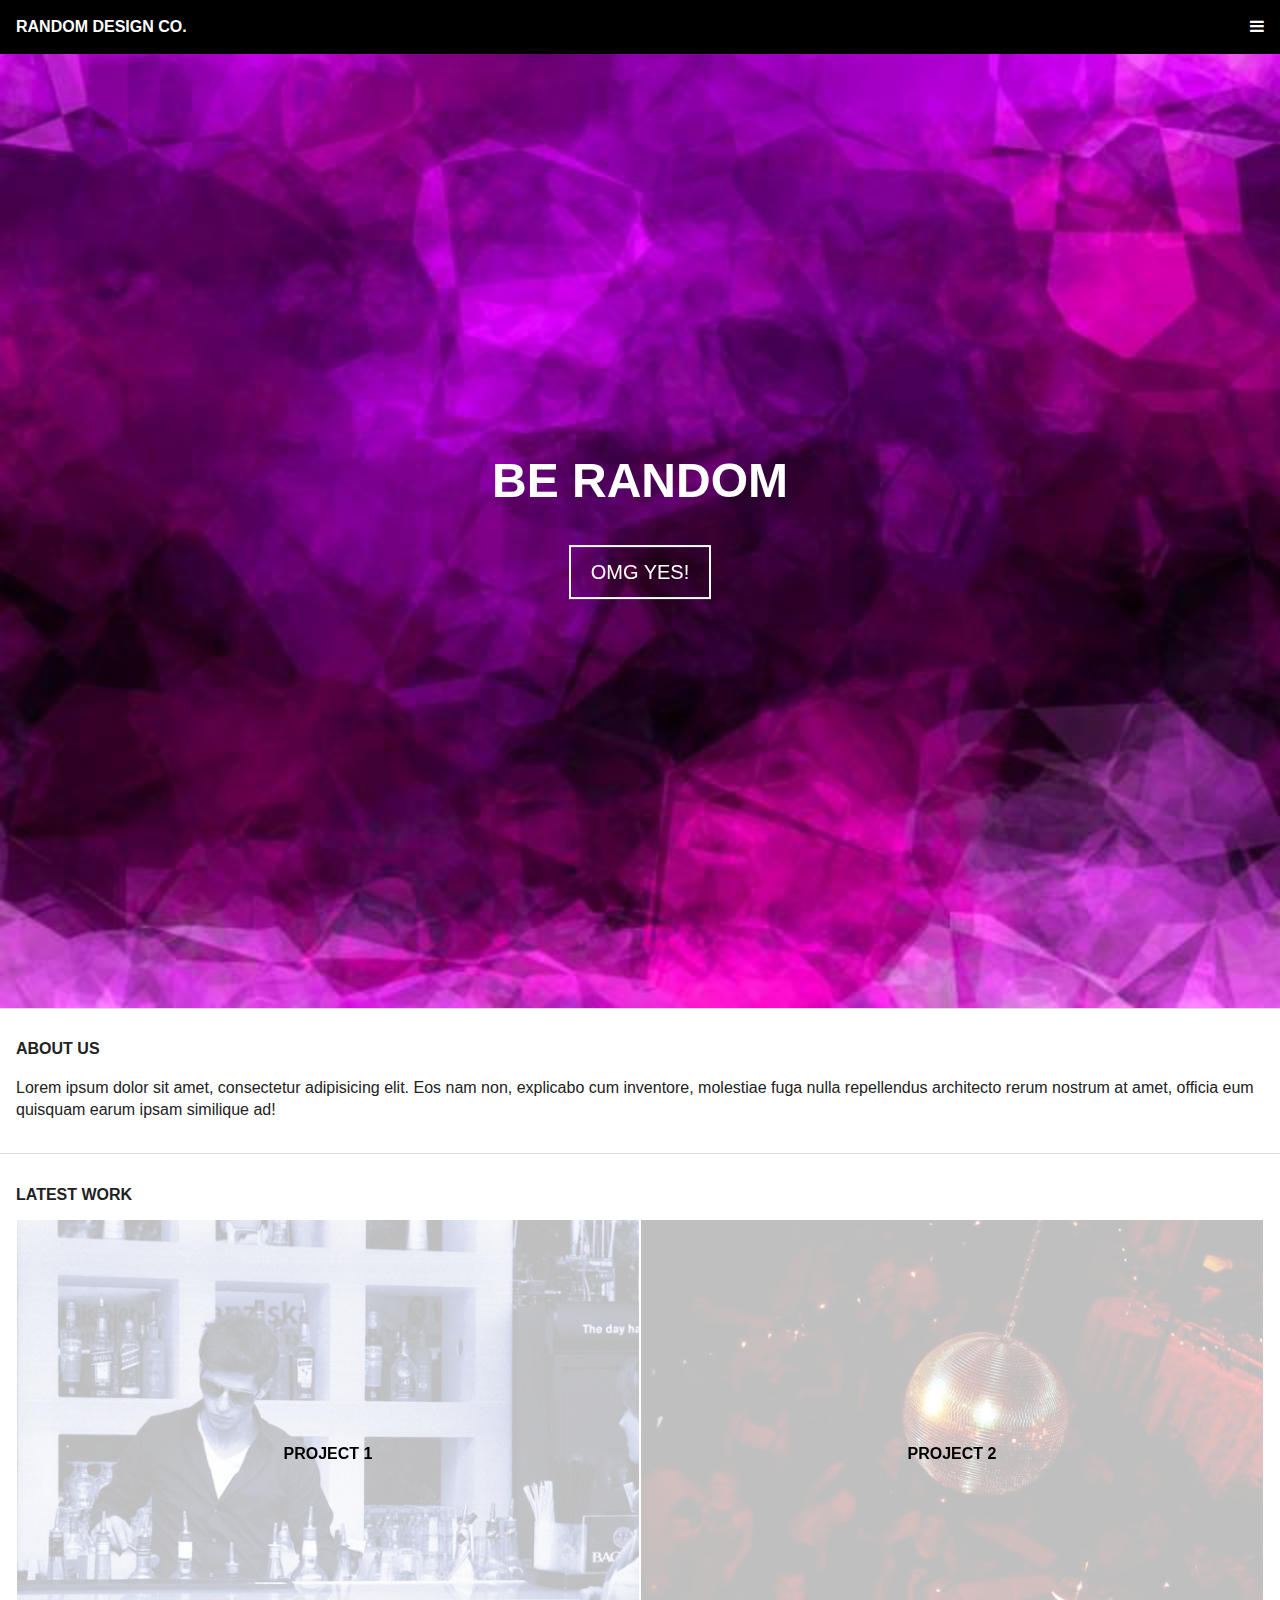
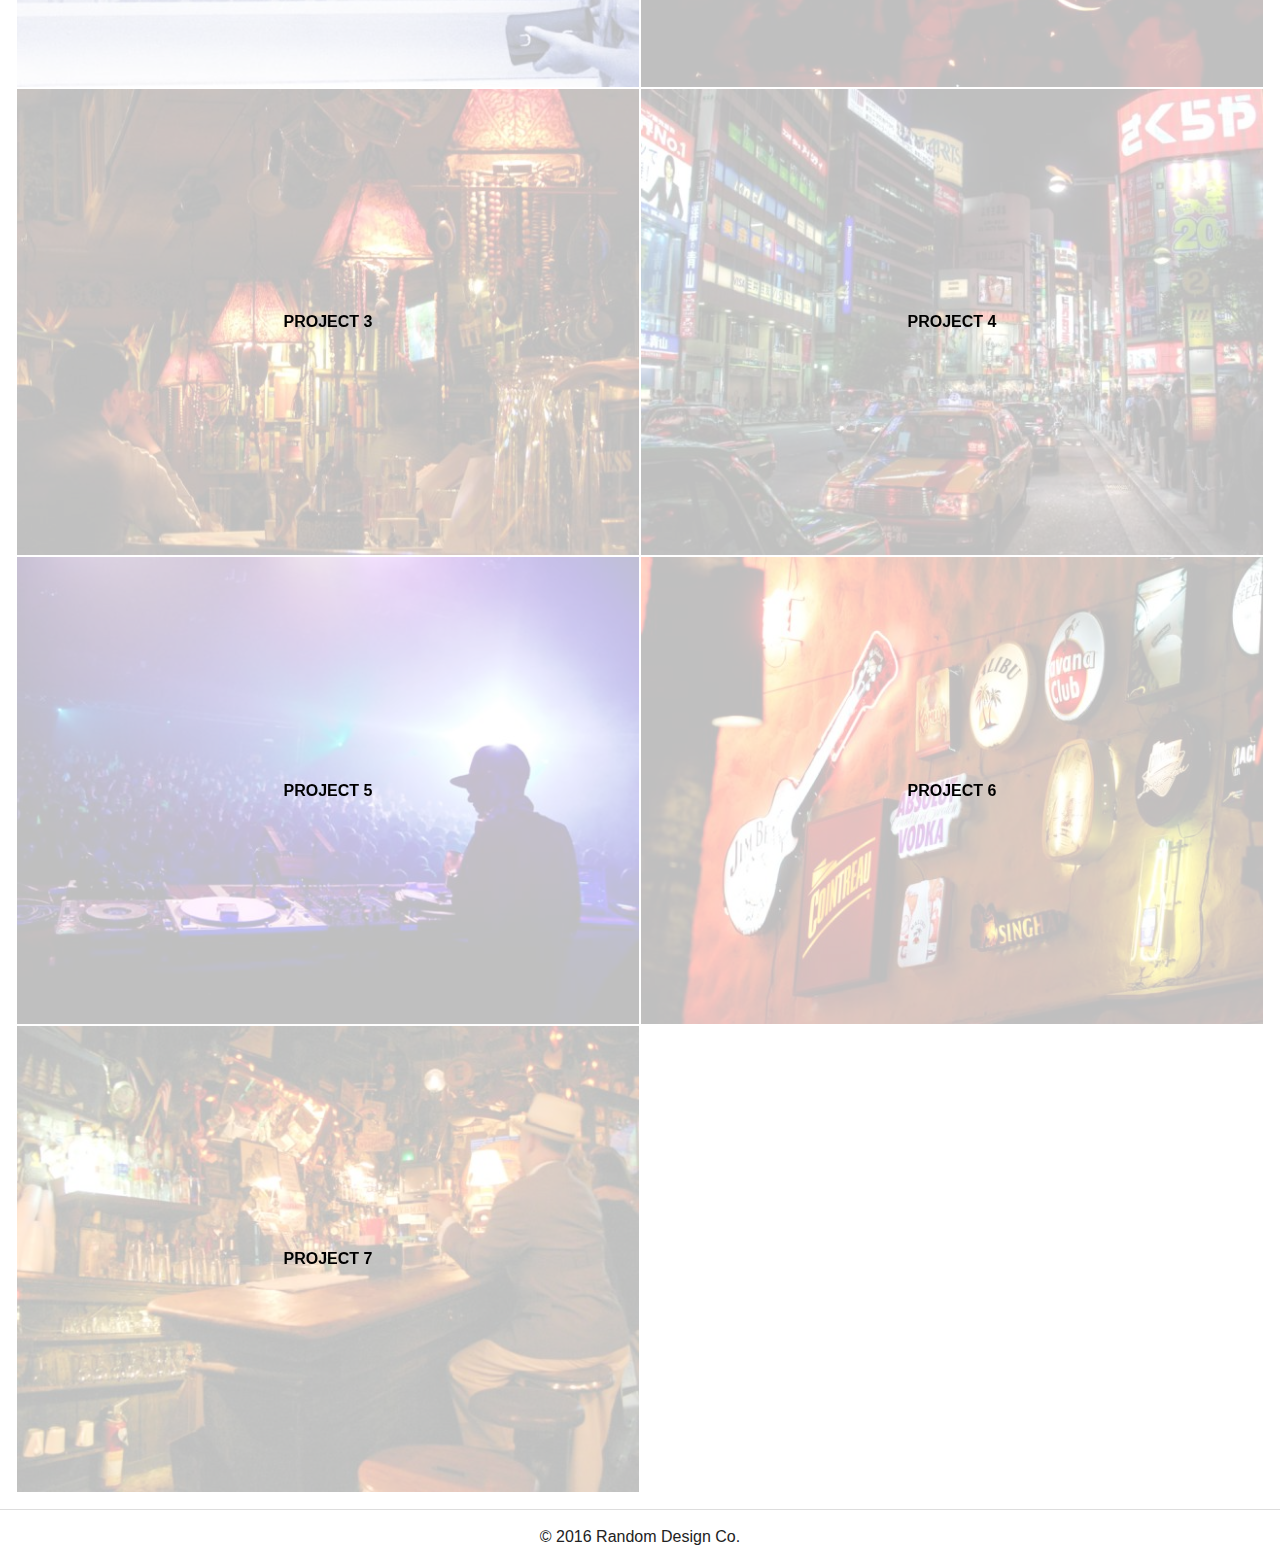
==== commit 4c11879c: "Final changes" ====
--- a/index.html
+++ b/index.html
@@ -1,9 +1,9 @@
 <!doctype html>
-<html class="no-js" lang="en-US">
+<html class="no-js" lang="">
     <head>
         <meta charset="utf-8">
         <meta http-equiv="x-ua-compatible" content="ie=edge">
-        <title>RANDOM DESIGN CO.</title>
+        <title></title>
         <meta name="description" content="">
         <meta name="viewport" content="width=device-width, initial-scale=1">
 
@@ -11,9 +11,8 @@
         <!-- Place favicon.ico in the root directory -->
 
         <link rel="stylesheet" href="css/normalize.css">
+        <link rel="stylesheet" href="https://maxcdn.bootstrapcdn.com/font-awesome/4.5.0/css/font-awesome.min.css">
         <link rel="stylesheet" href="css/main.css">
-        <link rel="stylesheet" href="css/style.css">
-        <link rel="stylesheet" href="https://maxcdn.bootstrapcdn.com/font-awesome/4.5.0/css/font-awesome.min.css">
         <script src="js/vendor/modernizr-2.8.3.min.js"></script>
     </head>
     <body>
@@ -22,76 +21,87 @@
         <![endif]-->
 
         <!-- Add your site or application content here -->
-        <div id="allContent">
+        
+        <header class="page-header">
+            <h1>Random Design Co.</h1>
+            <nav class="main-nav">
+            <i class="fa fa-bars"></i>
+            </nav>
+        </header>
+        
+        <section class="page-section jumbotron">
+            <div class="jumbotron__content">
+        <h2>Be Random</h2>
+            <a href="#" class="btn">OMG YES!</a>
+            </div>
+            <img class="jumbotron__bg" src="img/purple-bg.jpg" alt="Abstract Purple">
+        </section>
+
+
+        <section class="page-section">
+        <h2>About Us</h2>
+            <p>Lorem ipsum dolor sit amet, consectetur adipisicing elit. Eos nam non, explicabo cum inventore, molestiae fuga nulla repellendus architecto rerum nostrum at amet, officia eum quisquam earum ipsam similique ad!</p>
+        </section>
+        
+        <section class="page-section">
+            <h2>Latest Work</h2>
             
-            <div id="header">
-                <span id="headerTitle">RANDOM DESIGN CO.</span>
-                <i class="fa fa-bars"></i>
+            <div class="clearfix">
+            <a href="#">
+            <article class="project-thumb">
+                <h3>project 1</h3>
+                <img src="img/1-cocktail.jpg" alt="Cocktail">
+            </article>
+            </a>
+        
+            <a href="#">
+            <article class="project-thumb">
+                <h3>project 2</h3>
+                <img src="img/2-disco.jpg" alt="Disco">
+            </article>
+            </a>
+        
+            <a href="#">
+            <article class="project-thumb">
+                <h3>project 3</h3>
+                <img src="img/3-bookstore.jpg" alt="Bookstore">
+            </article>
+            </a>
+        
+            <a href="#">
+            <article class="project-thumb">
+                <h3>project 4</h3>
+                <img src="img/4-traffic.jpg" alt="Traffic">
+            </article>
+            </a>
+        
+            <a href="#">
+            <article class="project-thumb">
+                <h3>project 5</h3>
+                <img src="img/5-concert.jpg" alt="Concert">
+            </article>
+            </a>
+        
+            <a href="#">
+            <article class="project-thumb">
+                <h3>project 6</h3>
+                <img src="img/6-nightlife.jpg" alt="Nightlife">
+            </article>
+            </a>
+        
+            <a href="#">
+            <article class="project-thumb">
+                <h3>project 7</h3>
+                <img src="img/7-bar.jpg" alt="Bar">
+            </article>
+            </a>
             </div>
-            
-            <div id="logo">
-                 <p>BE<br>
-                 RANDOM</p>
-                <button id="omg">
-                    <h2>omg yes!</h2>
-                </button>
-            </div>
-            
-            <section id="aboutUs">
-                <h2>about us</h2>
-                <p>Lorem ipsum dolor sit amet, consectetur adipisicing elit. Eos nam non, explicabo cum inventore, molestiae fuga nulla repellendus architecto 
-                rerum nostrum at amet, officia eum quisquam earum ipsam similique ad!</p>
-            </section>
-            
-            
-            <section id="latestWork">
-                <h2>latest work</h2>
-                
-            <div id="boxes">
-                
-                <div class="imageBox">
-                <img src="img/1-cocktail.jpg">
-                 <p class="imageText">project 1</p>
-                </div>
-                
-                <div class="imageBox">
-                <img src="img/2-disco.jpg">
-                <p class="imageText">project 2</p>
-                </div>
-                
-                <div class="imageBox">
-                <img src="img/3-bookstore.jpg">              
-                <p class="imageText">project 3</p>
-                </div>
-                
-                <div class="imageBox">
-                <img src="img/4-traffic.jpg">             
-                <p class="imageText">project 4</p>
-                </div>
-                
-                <div class="imageBox">
-                <img src="img/5-concert.jpg">               
-                <p class="imageText">project 5</p>
-                </div>
-                
-                <div class="imageBox">
-                <img src="img/6-nightlife.jpg">                
-                <p class="imageText">project 6</p>
-                </div>
-                
-                <div class="imageBox">
-                <img src="img/7-bar.jpg">               
-                <p class="imageText">project 7</p>
-                </div>
-                
-            </div>
-            </section>
-                 
-            <div id="footer">
-                © 2016 Random Design Co.
-            </div>
-        </div>
         
+        </section>
+
+        <footer class="page-footer">
+            <p>© 2016 Random Design Co.</p>
+        </footer>
 
         <script src="https://code.jquery.com/jquery-1.12.0.min.js"></script>
         <script>window.jQuery || document.write('<script src="js/vendor/jquery-1.12.0.min.js"><\/script>')</script>
--- a/css/main.css
+++ b/css/main.css
@@ -96,20 +96,140 @@
    ========================================================================== */
 
 
-
-
-
-
-
-
-
-
-
-
-
-
-
-
+html {
+    box-sizing: border-box;
+}
+*, *:before, *:after {
+    box-sizing: inherit;
+}
+
+body {
+    padding-top: 3em;
+}
+
+h1,
+h2,
+h3,
+h4,
+h5 {
+    font-size: 1em;
+    text-transform: uppercase;
+}
+
+img {
+    max-width: 100%;
+}
+
+.page-header {
+    background: #000;
+    color: white;
+    padding: 1em;
+    position: fixed;
+    top: 0;
+    left: 0;
+    width: 100%;
+}
+
+.page-header h1 {
+    margin: 0;
+}
+
+.page-header .main-nav {
+    position: absolute;
+    top: 1em;
+    right: 1em;
+}
+
+.page-section {
+    padding: 1em;
+    border-bottom: 1px solid #ddd;
+}
+
+.btn {
+    display: inline-block;
+    font-size: 1.25em;
+    border: 0.125em solid #000;
+    padding: 0.75em 1em;
+    text-decoration: none;
+    color: #000;
+}
+
+.btn:hover {
+    background: #000;
+    color: #fff;
+}
+
+.jumbotron {
+    padding: 0;
+    position: relative;
+}
+
+.jumbotron__bg {
+    display: block;
+    position: relative;
+    z-index: -10;
+    width: 100%;
+}
+
+.jumbotron__content {
+    position: absolute;
+    top: 50%;
+    left: 50%;
+    transform: translate(-50%,-50%);
+    text-align: center;
+    line-height: 1;
+    color: #fff;
+}
+
+.jumbotron__content h2 {
+    margin-top: 0;
+    font-size: 3em;
+}
+
+.jumbotron__content .btn {
+    color: #fff;
+    border-color: #fff;
+}
+
+.jumbotron__content .btn:hover {
+    background-color: #fff;
+    color: #000;
+}
+
+.project-thumb {
+    position: relative;
+    width: 50%;
+    float: left;
+    background-color: hsla(0, 100%, 100%, 0.75);
+    border: 1px solid white;
+}
+
+.project-thumb:hover {
+    background-color: hsla(0, 0% ,0% ,0.5);
+}
+
+.project-thumb img {
+    position: relative;
+    z-index: -10;
+}
+
+.project-thumb h3 {
+    position: absolute;
+    top: 50%;
+    left: 50%;
+    transform: translate(-50%,-50%);
+    margin: 0;
+    text-align: center;
+    color: #000;
+}
+
+.project-thumb:hover h3 {
+    color: #fff;
+}
+
+.page-footer {
+    text-align: center;
+}
 
 /* ==========================================================================
    Helper classes
